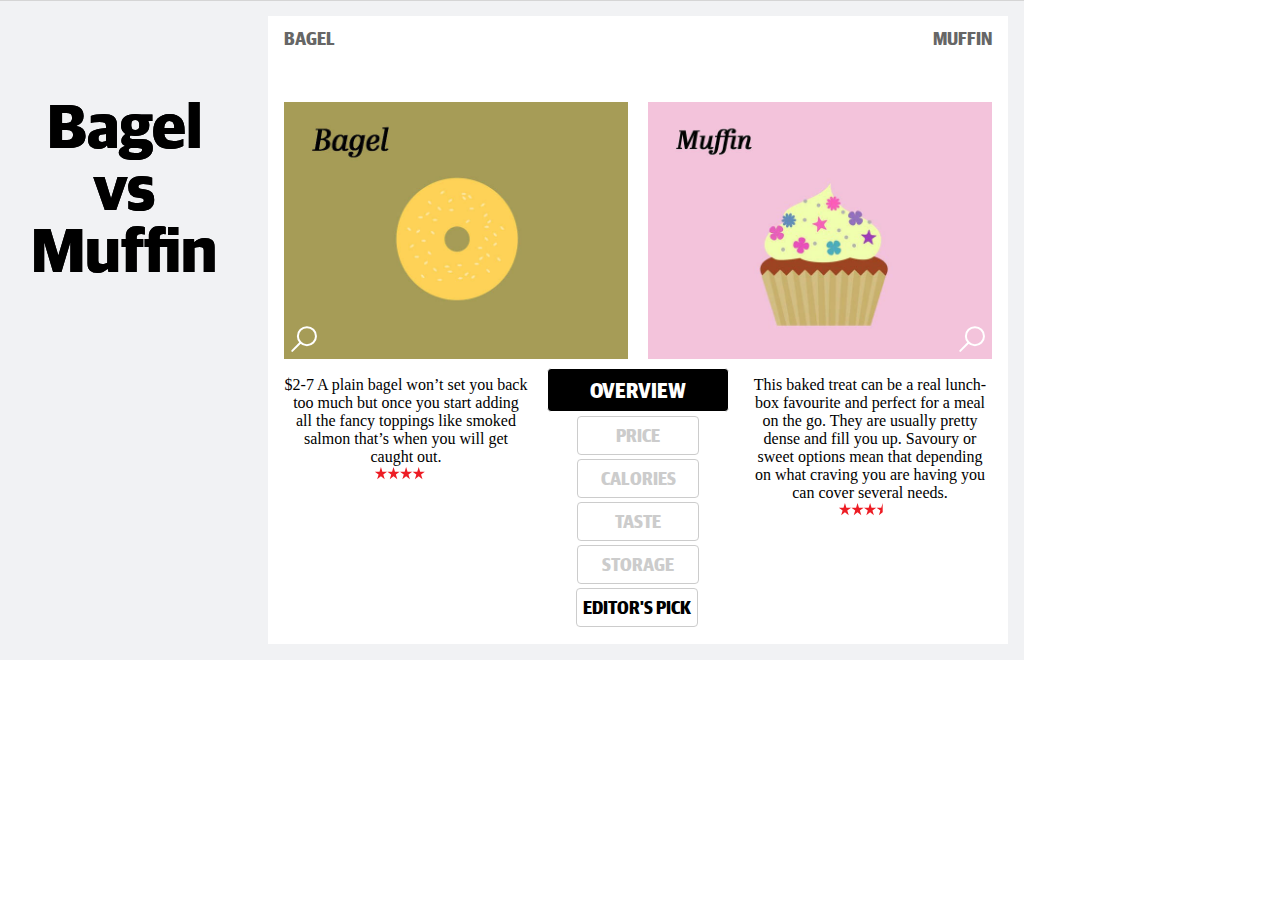
==== index.html @ 54d282b5 "Adding all the files" ====
<!doctype html>
<html>
<head>
<meta charset="UTF-8">
<meta name = "viewport" content = "initial-scale=1, user-scalable=no, width=device-width">
<title>Editor's pick</title>
<!-- Credits -->
<!-- Aurelie Perthuis -->

<!-- Fluid Grid files -->
<link href="js/boilerplate.css" rel="stylesheet" type="text/css">
<!-- 
To learn more about the conditional comments around the html tags at the top of the file:
paulirish.com/2008/conditional-stylesheets-vs-css-hacks-answer-neither/

Do the following if you're using your customized build of modernizr (http://www.modernizr.com/):
* insert the link to your js here
* remove the link below to the html5shiv
* add the "no-js" class to the html tags at the top
* you can also remove the link to respond.min.js if you included the MQ Polyfill in your modernizr build 
-->
<!--[if lt IE 9]>
<script src="//html5shiv.googlecode.com/svn/trunk/html5.js"></script>
<![endif]-->
<script src="js/respond.min.js"></script>

<!-- online js library -->
<!--
<script type="text/javascript" src="https://ajax.googleapis.com/ajax/libs/jquery/1.8.3/jquery.min.js"></script>
<script type="text/javascript" src="http://code.jquery.com/ui/1.10.3/jquery-ui.js"></script>
-->

<!-- local JS library -->
<script type="text/javascript" src="js/jquery-1.8.3-jquery.min.js"></script>


<!-- web fonts -->
<link href="css/GuardianSansCond.css" rel="stylesheet" type="text/css" />
<link href="css/GuardianSans.css" rel="stylesheet" type="text/css" />

<!-- Base styles -->
<link href="css/typeStyles.css" rel="stylesheet" type="text/css" />
<link href="css/colours.css" rel="stylesheet" type="text/css" />
<link href="css/decoration.css" rel="stylesheet" type="text/css" />
<link href="css/global.css" rel="stylesheet" type="text/css" />

<!-- cross platform styles -->
<link href="css/Mobile.css" rel="stylesheet" type="text/css" />
<link href="css/ipadP.css" rel="stylesheet" type="text/css" />
<link href="css/ipadL.css" rel="stylesheet" type="text/css" />

<!-- JS commands -->
<script type="text/javascript" src="js/index.js"></script>




</head>
<body onload="page.init();page.displayChanged(true);">
<!-- All code must be contained in this div -->
<div class="gridContainer clearfix">
<div id="top_keyline"></div>
<div id="header" align="center">Bagel vs Muffin</div>
<div id="header" align="center">Bagel vs Muffin</div>
<div id="header_mobile" align="center">Bagel vs Muffin</div>
<div id="header_intro_type">

<!--------- Type Intro below (Writers name and surname in separate span tag for bold---------------> 
</div>
    
<div id="content_container">



<div id="car1_enlarge_button"></div>
<div id="car2_enlarge_button"></div>
<div id="car1_close_button"></div>
<div id="car2_close_button"></div>
<div id="car1_close_button_icon"></div>
<div id="car2_close_button_icon"></div>
<div id="car1_magnify_icon"></div>
<div id="car2_magnify_icon"></div>



<!-- Car1 image -->
<div id="car_image1" class="car_image1_small"><img src="images/image1.jpg" width="100%" height="100%"></div>
<div id="car_name1">
<!------------------ Type Car1 brand below ------------------------>
Bagel
</br></br>
</div>


<div class="mobile_subheader">PRICE</div>
<div id="value_car1" class="copy_car1_in">

<!---------------------- Type Car1 Value copy below ------------------------>
$2-7
A plain bagel won’t set you back too much but once you start adding all the fancy toppings like smoked salmon that’s when you will get caught out. 
  

<!----- Change Car1 Value star rating below by renaming svg file --------->
<!----- 10stars.svg is 1 star --------->
<!----- 15stars.svg is 1.5 stars --------->
<!----- 20stars.svg is 2 stars --------->
<!----- 25stars.svg is 2.5 stars --------->
<!----- 30stars.svg is 3 stars --------->
<!----- 35stars.svg is 3.5 stars --------->
<!----- 40stars.svg is 4 stars --------->
<!----- 45stars.svg is 4.5 stars --------->
<!----- 50stars.svg is 5 stars --------->
</br><img src="images/40stars.svg"></div>


<div class="mobile_subheader">OVERVIEW</div>
<div id="driving_car1" class="copy_car1_out">

<!------------------ Type Car1 Driving copy below ------------------------>
A good bagel has the power to make an ordinary day great. It’s like a pick and mix whether you can get your base and decide on your topping to suit your needs.  
  
<!----- Change Car1 Driving star rating below by renaming svg file --------->
</br><img src="images/45stars.svg"></div>


<div class="mobile_subheader">CALORIES</div>
<div id="technology_car1" class="copy_car1_out">

<!------------------ Type Car1 Technology copy below ------------------------>
The generic plain bagel will set you back about 257 calories. Again depending on the 
If you get 12 grain bagels, they contain lots of seeds, ie sunflower, that contain healthy fats and will help you burn fat better.
 
<!----- Change Car1 Technology star rating below by renaming svg file --------->
</br><img src="images/40stars.svg"></div>


<div class="mobile_subheader">TASTE</div>
<div id="design_car1" class="copy_car1_out">

<!------------------ Type Car1 Design copy below ------------------------>
This all depends on personal preference when it comes to picking your toppings. There are lots of different options available which cater to so many more tastebuds.  

<!----- Change Car1 Design star rating below by renaming svg file --------->
</br><img src="images/40stars.svg"></div>


<div class="mobile_subheader">STORAGE</div>
<div id="safety_car1" class="copy_car1_out">

<!------------------ Type Car1 Safety copy below ------------------------>
The good thing about the bagel is that if you are going to toast them then you have got a few extra days over the muffin. 
 

<!----- Change Car1 Safety star rating below by renaming svg file --------->
</br><img src="images/40stars.svg"></div>



<!-- Car2 image -->
<div id="car_image2" class="car_image2_small"><img src="images/image2.jpg" width="100%" height="100%"></div>

<div id="car_name2">

<!------------------ Type Car2 model below ------------------------>
Muffin

</div>


<div class="mobile_subheader">OVERVIEW</div>
<div id="value_car2" class="copy_car2_in">

<!------------------ Type Car2 Value copy below ------------------------>

This baked treat can be a real lunch-box favourite and perfect for a meal on the go. They are usually pretty dense and fill you up. Savoury or sweet options mean that depending on what craving you are having you can cover several needs. 
  

<!----- Change Car2 Value star rating below by renaming svg file --------->
</br><img src="images/35stars.svg"></div>


<div class="mobile_subheader">PRICE</div>
<div id="technology_car2" class="copy_car2_out">

<!------------------ Type Car2 Technology copy below ------------------------>
$4-5
The average muffin doesn’t have too much of a price variance, whether you are going for choc-chip, blueberry or plain they are all about the same price. 

<!----- Change Car2 Technology star rating below by renaming svg file --------->
</br><img src="images/40stars.svg"></div>


<div class="mobile_subheader">CALORIES</div>
<div id="design_car2" class="copy_car2_out">

<!------------------ Type Car2 Design copy below ------------------------>
The muffin has far more fat than the bagel and today’s giant bakery muffins contain from 340 to 630 calories each. 

<!----- Change Car2 Design star rating below by renaming svg file --------->
</br><img src="images/20stars.svg"></div>


<div class="mobile_subheader">TASTE</div>
<div id="safety_car2" class="copy_car2_out">

<!------------------ Type Car2 Safety copy below ------------------------>
Unless you go to a dedicated muffin shop you normally only get 2-3 options to choose from. What can make or break a good muffin is whether or not the flavouring (e.g. berries/choc-bits) are evenly distributed throughout.  

<!----- Change Car2 Safety star rating below by renaming svg file --------->
</br><img src="images/35stars.svg"></div>


<div class="mobile_subheader">STORAGE</div>
<div id="driving_car2" class="copy_car2_out">

<!------------------ Type Car2 Driving copy below ------------------------>
Unless wrapped up well, muffins usually don’t last very long. Maybe a couple of days. They go really dry and need something to wash them down. Giving a quick zap in the microwave can definitely help give them a bit more life. 
  
<!----- Change Car2 Driving star rating below by renaming svg file --------->
</br><img src="images/35stars.svg"></div>




<div id="button_holder"> 
<div id="value_button" class="button_on">OVERVIEW</div>
<div id="technology_button" class="button_off">PRICE</div>
<div id="design_button" class="button_off">CALORIES</div>
<div id="safety_button" class="button_off">TASTE</div>
<div id="driving_button" class="button_off">STORAGE</div>
</div>



<div id="verdict_holder" class=" verdict_holder_out">
<div id="verdict_button" class="verdict_button_off">EDITOR'S PICK</div>
<div id="verdict_image_holder" class="verdict_image_holder_out"><img src="images/verdict.jpg" width="100%" height="100%"></div>
<div id="verdict_copy">Bagel wins our vote!<br>

<!------------------ Type Verdict copy below ------------------------>

<b>
<!------------------ Type Car 1 Name and Points score ------------------------>
BAGEL: 17/20
</b> 
<!----- Change Car1 overall star rating below by renaming svg file --------->

<img src="images/45stars.svg"> 
</br>
<b>
<!------------------ Type Car 1 Name and Points score ------------------------>
MUFFIN: 15/20
</b> 
<!----- Change Car2 overall star rating below by renaming svg file --------->

<img src="images/35stars.svg">
</div>


<div id="verdict_close_button_icon"></div>
<div id="verdict_close_button"></div>
</div>

</div>
</body>
</html>
---- css/GuardianSansCond.css ----
@font-face {
		font-family: 'Guardian Sans Cond Web';
		src: url('../fonts/Guardian Sans Cond Web-Bold.eot');
		src: url('../fonts/Guardian Sans Cond Web-Bold.eot?#iefix') format('embedded-opentype'),
			 url('../fonts/Guardian Sans Cond Web-Bold.woff') format('woff'),
			 url('../fonts/Guardian Sans Cond Web-Bold.ttf') format('truetype'),
			 url('../fonts/Guardian Sans Cond Web-Bold.svg#Guardian Sans Cond Web') format('svg');
		font-weight: 700;
		font-style: normal;
		font-stretch: normal;
}
---- css/GuardianSans.css ----
@font-face {
		font-family: 'Guardian Sans Web';
		src: url('../fonts/Guardian Sans Web-Bold.eot');
		src: url('../fonts/Guardian Sans Web-Bold.eot?#iefix') format('embedded-opentype'),
			 url('../fonts/Guardian Sans Web-Bold.woff') format('woff'),
			 url('../fonts/Guardian Sans Web-Bold.ttf') format('truetype'),
			 url('../fonts/Guardian Sans Web-Bold.svg#Guardian Sans Web') format('svg');
		font-weight: 700;
		font-style: normal;
		font-stretch: normal;
}

@font-face {
		font-family: 'Guardian Sans Web';
		src: url('../fonts/Guardian Sans Web-Regular.eot');
		src: url('../fonts/Guardian Sans Web-Regular.eot?#iefix') format('embedded-opentype'),
			 url('../fonts/Guardian Sans Web-Regular.woff') format('woff'),
			 url('../fonts/Guardian Sans Web-Regular.ttf') format('truetype'),
			 url('../fonts/Guardian Sans Web-Regular.svg#Guardian Sans Web') format('svg');
		font-weight: 400;
		font-style: normal;
		font-stretch: normal;
}

@font-face {
		font-family: 'Guardian Sans Web';
		src: url('../fonts/Guardian Sans Web-Light.eot');
		src: url('../fonts/Guardian Sans Web-Light.eot?#iefix') format('embedded-opentype'),
			 url('../fonts/Guardian Sans Web-Light.woff') format('woff'),
			 url('../fonts/Guardian Sans Web-Light.ttf') format('truetype'),
			 url('../fonts/Guardian Sans Web-Light.svg#Guardian Sans Web') format('svg');
		font-weight: 300;
		font-style: normal;
		font-stretch: normal;
}

@font-face {
		font-family: 'Guardian Sans Web';
		src: url('../fonts/Guardian Sans Web-Thin.eot');
		src: url('../fonts/Guardian Sans Web-Thin.eot?#iefix') format('embedded-opentype'),
			 url('../fonts/Guardian Sans Web-Thin.woff') format('woff'),
			 url('../fonts/Guardian Sans Web-Thin.ttf') format('truetype'),
			 url('../fonts/Guardian Sans Web-Thin.svg#Guardian Sans Web') format('svg');
		font-weight: 200;
		font-style: normal;
		font-stretch: normal;
}
---- css/typeStyles.css ----
.GuardianSansCond-bold{
	font-family:"Guardian Sans Cond Web";
	font-weight:700;
	letter-spacing:1px;
	text-rendering: optimizeLegibility;
}

.GuardianSans-Thin{
	font-family:"Guardian Sans Web";
	font-weight:100;
	letter-spacing:1px;
	text-rendering: optimizeLegibility;
}

.centre{text-align:center;}
.caps{text-transform:uppercase;}
.white{color:#FFFFFF;}
---- css/colours.css ----
<!-- Standard tints -->
.color-white{}
.color-lightGrey{}
.color-midGrey{}
.color-darkGrey{}
.color-black{}



<!-- Standard masthead+ colours -->
.color-webLightBlue{}
.color-webDarkBlue{}
.color-webOrange{}
.color-webPurple{}
.color-webRed{}
.color-webPink{}
.color-webGreen{}
---- css/decoration.css ----
.shadow-light{}
.shadow-medium{}
.shadow-dark{}

.corner-round{}
---- css/global.css ----
.gridContainer {
	position:absolute;
	top:0px;
	left:0px;
	background-color:#F1F2F4;
}
---- css/Mobile.css ----
/* 
Mobile Web Layout: 300px to a max of 650px.  
Inherits styles from: global 
*/

@media only screen and (min-width: 0px) {

.gridContainer {
	display:block;
	width:100%;
	}
#top_keyline {
	position:absolute;
	top:0px;
	left:0px;
	width:100%;
	height:1px;
	background-color:#d5d5d5;
}
#header {
	position:absolute;
	top:0px;
	left:0px;
	width:0px;
	height:0px;
	overflow:hidden;
	background-repeat:no-repeat;
	font-family: "Guardian Sans Web", sans-serif;
	font-weight: 600;
    font-size: 22px;
	text-align:center;
	
}
#header_mobile {
	
	padding-top:10px;
	padding-bottom: 10px;
	overflow:hidden;
	font-family: "Guardian Sans Web", sans-serif;
	font-weight: 600;
    font-size: 22px;
	text-align:center;
}
#header_intro_type {
	float:left;
	width:92%;
	padding-left:4%;
	padding-right:4%;
	padding-bottom:20px;
	height:auto;
	color:#000;
    font-family: "Guardian Sans Web", sans-serif;
	font-style: Light;
	font-weight: 300;
    font-size: 22px;
	text-align:center;
}
.header_intro_name {
	width:100%;
	color:#000;
    font-family: "Guardian Sans Web", sans-serif;
	font-style: Bold;
	font-weight: 700;
    font-size: 22px;
	text-align:center;
}
#content_container {
	float:left;
	width:92%;
	margin-left:4%;
	margin-right:4%;
	margin-bottom:16px;
	height:auto;
	background-color:#FFF;
}
#button_holder {
	position: absolute;
	width: 0px;
	height: 0px;
	bottom: 0px;
	text-align: center;
	overflow:hidden;
}
.car_image1_small {
	float:left;
	width:100%;
	height:auto;
	background-color:#FFF;
}
.car_image2_small {
	float:left;
	width:100%;
	height:auto;
	background-color:#FFF;
}
.car_image1_big {
	float:left;
	width:100%;
	height:auto;
	background-color:#FFF;
}
.car_image2_big {
	float:left;
	width:100%;
	height:auto;
	background-color:#FFF;
}
#car1_magnify_icon {
	position:absolute;
	top:0px;
	left:0px;
	width:0px;
	height:0px;
	z-index:2;
	background-image:url(../images/magnify.svg)
}
#car2_magnify_icon {
	position:absolute;
	top:0px;
	right:0px;
	width:0px;
	height:0px;
	z-index:2;
	background-image:url(../images/magnify.svg)
}
#car1_enlarge_button {
	position:absolute;
	top:0px;
	left:0px;
	width:0px;
	height:0px;
	z-index:3;
}
#car2_enlarge_button {
	position:absolute;
	top:0px;
	right:0px;
	width:0px;
	height:0px;
	z-index:0;
}
#car1_close_button_icon {
	position:absolute;
	top:0px;
	right:0px;
	width:0px;
	height:0px;
	z-index:25;
	background-image:url(../images/close_icon.svg)
}
#car2_close_button_icon {
	position:absolute;
	top:0px;
	right:0px;
	width:0px;
	height:0px;
	z-index:25;
	background-image:url(../images/close_icon.svg)
}
#car1_close_button {
	position:absolute;
	top:0px;
	left:0px;
	width:0px;
	height:0px;
	z-index:30;
	
}
#car2_close_button {
	position:absolute;
	top:0px;
	right:0px;
	width:0px;
	height:0px;
	z-index:30;
	
}
#car_name1 {
	float:left;
	width:100%;
	height:auto;
	font-family: "Guardian Sans Cond Web", sans-serif;
	font-style: Bold;
	font-weight: 700;
	font-size: 19px;
	line-height:16px;
	color:#666;
	text-align: center;
	margin-bottom:10px;
	text-transform: uppercase;
}
#car_name2 {
	float:left;
	width:100%;
	height:auto;
	font-family: "Guardian Sans Cond Web", sans-serif;
	font-style: Bold;
	font-weight: 700;
	font-size: 19px;
	line-height:16px;
	color:#666;
	text-align: center;
	margin-bottom:10px;
	text-transform: uppercase;
}
.copy_car1_in {
	float:left;
	width:96%;
	margin-left:2%;
	margin-right:2%;
	height:auto;
	margin-bottom:16px;
	color:#000000;
	font-family: "Times New Roman", Times, serif;
	font-size: 16px;
	text-align:center;
	-webkit-transition: all 0.5s ease-in-out 0s;
	transition: all 0.5s ease-in-out 0.7s;
}
.copy_car1_out {
	float:left;
	width:96%;
	margin-left:2%;
	margin-right:2%;
	height:auto;
	margin-bottom:16px;
	color:#000000;
	font-family: "Times New Roman", Times, serif;
	font-size: 16px;
	text-align:center;
	-webkit-transition: all 0.5s ease-in-out 0s;
	transition: all 0.5s ease-in-out 0s;
}
.copy_car2_in {
	float:left;
	width:96%;
	margin-left:2%;
	margin-right:2%;
	height:auto;
	margin-bottom:16px;
	color:#000000;
	font-family: "Times New Roman", Times, serif;
	font-size: 16px;
	text-align:center;
	-webkit-transition: all 0.5s ease-in-out 0s;
	transition: all 0.5s ease-in-out 0.7s;
}
.copy_car2_out {
	float:left;
	width:96%;
	margin-left:2%;
	margin-right:2%;
	height:auto;
	margin-bottom:16px;
	font-family: "Times New Roman", Times, serif;
	font-size: 16px;
	text-align:center;
	-webkit-transition: all 0.5s ease-in-out 0s;
	transition: all 0.5s ease-in-out 0s;
}
.verdict_holder_out {
	float:left;
	width:100%;
	height:auto;
	z-index:10;
	-webkit-transition: all 0.5s ease-in-out 0s;
	transition: all 0.5s ease-in-out 0s;
}
.verdict_holder_in {
	float:left;
	width:100%;
	height:auto;
	background-color:#FFF;
	z-index:10;
	-webkit-transition: all 0.5s ease-in-out 0s;
	transition: all 0.5s ease-in-out 0s;
}
.verdict_button_off {
	float:left;
	width:100%;
	height:34px;
	background-color:#000;
	overflow:hidden;
	padding-top:11px;
	font-family: "Guardian Sans Cond Web", sans-serif;
	font-style: Bold;
	font-weight: 700;
	font-size: 22px;
	color:#FFF;
	text-align: center;
	margin-left:auto;
	margin-right:auto;
}

.verdict_button_on {
	float:left;
	width:100%;
	height:34px;
	background-color:#000;
	overflow:hidden;
	padding-top:11px;
	font-family: "Guardian Sans Cond Web", sans-serif;
	font-style: Bold;
	font-weight: 700;
	font-size: 22px;
	color:#FFF;
	text-align: center;
	margin-left:auto;
	margin-right:auto;
}
.verdict_image_holder_out {
	float:left;
	width:100%;
	height:auto;
	background-color:#FFF;
}
.verdict_image_holder_in {
	float:left;
	width:100%;
	height:auto;
	background-color:#FFF;
}
#verdict_close_button_icon {
	position:absolute;
	top:0px;
	right:0px;
	width:0px;
	height:0px;
	background-image:url(../images/close_icon.svg);
	z-index:63;
}
#verdict_close_button {
	position:absolute;
	top:0px;
	right:0px;
	width:0px;
	height:0px;
	z-index:65;
}

#verdict_copy {
	float:left;
	width:92%;
	height:auto;
	padding-top:16px;
	padding-bottom:16px;
	padding-right:4%;
	padding-left:4%;
	background:#FFF;
	color:#000000;
	font-family: "Guardian Sans Web", sans-serif;
	font-weight: 700;
	font-size: 16px;
	text-align:center;
}
.mobile_subheader {
	float:left;
	width:100%;
	height:auto;
	font-family: "Guardian Sans Web", sans-serif;
	font-style: Bold;
	font-weight: 700;
    font-size: 18px;
	text-align:center;
	color:#999;
	overflow:hidden;
	text-transform: uppercase;
}
---- css/ipadP.css ----
/* 
Portrait iPad Layout: 768px to a max of 1023px.  
Inherits styles from: global/mobile/650w 
*/

@media only screen and (min-width: 767px) {

.gridContainer {
	width:768px;
	height:916px;
	overflow:hidden;
	background-color:#F1F2F4;
}
#top_keyline {
	position:absolute;
	top:0px;
	left:0px;
	width:100%;
	height:1px;
	background-color:#000;
}
#header {
	position:absolute;
	top:46px;
	left:66px;
	width:636px;
	height:150px;
	background-repeat:no-repeat;
	font-family: "Guardian Sans Web", sans-serif;
	font-weight: 600;
    font-size: 62px;
	text-align:center;
}
#header_mobile {
	float:none;
	padding-top:0px;
	position:absolute;
	top:-100px;
	width:0px;
	height:0px;
	overflow:hidden;
}
#header_intro_type {
	float:none;
	padding-left:0px;
	padding-right:0px;
	padding-bottom:0px;
	position:absolute;
	top:124px;
	left:66px;
	width:636px;
	height:auto;
	color:#000;
    font-family: "Guardian Sans Web", sans-serif;
	font-style: Light;
	font-weight: 300;
    font-size: 22px;
	text-align:center;
}
.header_intro_name {
	width:100%;
	color:#000;
    font-family: "Guardian Sans Web", sans-serif;
	font-style: Bold;
	font-weight: 700;
    font-size: 22px;
	text-align:center;
}
#content_container {
	float:none;
	margin-left:0px;
	margin-right:0px;
	margin-bottom:0px;
	position:absolute;
	top:172px;
	left:16px;
	width:740px;
	height:628px;
	overflow:hidden;
	background-color:#FFF;
}
#button_holder {
	position: absolute;
	width: 100%;
	height: auto;
	bottom: 60px;
	text-align: center;
}
.button_off {
	position: relative;
	width:120px;
	height:27px;
	border-style:solid;
	border-width:1px;
	border-radius:4px;
	border-color:#CCC;
	overflow:hidden;
	padding-top:10px;
	font-family: "Guardian Sans Cond Web", sans-serif;
	font-style: Bold;
	font-weight: 700;
	font-size: 19px;
	color:#CCC;
	text-align: center;
	margin-top:4px;
	margin-left:auto;
	margin-right:auto;
	-webkit-transition: all 0.5s ease-in-out 0s;
	transition: all 0.5s ease-in-out 0s;
}
.button_off:hover {
	opacity:.7;
}
.button_on {
	position: relative;
	width:180px;
	height:31px;
	border-style:solid;
	border-width:1px;
	border-radius:4px;
	border-color:#FFF;
	background-color:#000;
	overflow:hidden;
	padding-top:11px;
	font-family: "Guardian Sans Cond Web", sans-serif;
	font-style: Bold;
	font-weight: 700;
	font-size: 22px;
	color:#FFF;
	text-align: center;
	margin-top:4px;
	margin-left:auto;
	margin-right:auto;
	-webkit-transition: all 0.5s ease-in-out 0s;
	transition: all 0.5s ease-in-out 0s;
}
.car_image1_small {
	float:none;
	position:absolute;
	top:86px;
	left:16px;
	width:344px;
	height:257px;
	background-color:#CCC;
	-webkit-transition: all 0.5s ease-in-out 0s;
	transition: all 0.5s ease-in-out 0s;
}
.car_image2_small {
	float:none;
	position:absolute;
	top:86px;
	right:16px;
	width:344px;
	height:257px;
	background-color:#CCC;
	-webkit-transition: all 0.5s ease-in-out 0s;
	transition: all 0.5s ease-in-out 0s;
}
.car_image1_big {
	float:none;
	position:absolute;
	top:86px;
	left:16px;
	width:708px;
	height:526px;
	background-color:#CCC;
	z-index:20;
	-webkit-transition: all 0.5s ease-in-out 0s;
	transition: all 0.5s ease-in-out 0s;
}
.car_image2_big {
	float:none;
	position:absolute;
	top:86px;
	right:16px;
	width:708px;
	height:526px;
	z-index:20;
	background-color:#CCC;
	-webkit-transition: all 0.5s ease-in-out 0s;
	transition: all 0.5s ease-in-out 0s;
}
#car1_magnify_icon {
	position:absolute;
	top:303px;
	left:16px;
	width:40px;
	height:40px;
	z-index:2;
	background-image:url(../images/magnify.svg)
}
#car2_magnify_icon {
	position:absolute;
	top:303px;
	right:16px;
	width:40px;
	height:40px;
	z-index:2;
	background-image:url(../images/magnify.svg)
}
#car1_enlarge_button {
	position:absolute;
	top:86px;
	left:16px;
	width:344px;
	height:257px;
	z-index:3;
}
#car2_enlarge_button {
	position:absolute;
	top:86px;
	right:16px;
	width:344px;
	height:257px;
	z-index:3;
}
#car1_close_button_icon {
	position:absolute;
	top:89px;
	right:20px;
	width:40px;
	height:40px;
	z-index:25;
	background-image:url(../images/close_icon.svg)
}
#car2_close_button_icon {
	position:absolute;
	top:89px;
	right:20px;
	width:40px;
	height:40px;
	z-index:25;
	background-image:url(../images/close_icon.svg)
}
#car1_close_button {
	position:absolute;
	top:86px;
	left:16px;
	width:708px;
	height:526px;
	z-index:30;
	
}
#car2_close_button {
	position:absolute;
	top:86px;
	right:16px;
	width:708px;
	height:526px;
	z-index:30;
	
}
#car_name1 {
	float:none;
	position:absolute;
	top:16px;
	left:16px;
	width:344px;
	height:70px;
	font-family: "Guardian Sans Cond Web", sans-serif;
	font-style: Bold;
	font-weight: 700;
	font-size: 19px;
	line-height:16px;
	color:#666;
	text-align: left;
	text-transform: uppercase;
}
#car_name2 {
	float:none;
	position:absolute;
	top:16px;
	right:16px;
	width:344px;
	height:70px;
	font-family: "Guardian Sans Cond Web", sans-serif;
	font-style: Bold;
	font-weight: 700;
	font-size: 19px;
	line-height:16px;
	color:#666;
	text-align: right;
	text-transform: uppercase;
}
.copy_car1_in {
	float:none;
	position:absolute;
	top:360px;
	left:16px;
	width:244px;
	height:240px;
	margin-bottom:0px;
	margin-left:0px;
	margin-right:0px;
	color:#000000;
	font-family: "Times New Roman", Times, serif;
	font-size: 16px;
	text-align:center;
	-webkit-transition: all 0.3s ease-in-out 0.2s;
	transition: all 0.3s ease-in-out 0.2s;
}
.copy_car1_out {
	float:none;
	position:absolute;
	top:360px;
	left:-245px;
	width:244px;
	height:240px;
	margin-bottom:0px;
	margin-left:0px;
	margin-right:0px;
	color:#000000;
	font-family: "Times New Roman", Times, serif;
	font-size: 16px;
	text-align:center;
	-webkit-transition: all 0.3s ease-in-out 0s;
	transition: all 0.3s ease-in-out 0s;
}
.copy_car2_in {
	float:none;
	position:absolute;
	top:360px;
	right:16px;
	width:244px;
	height:240px;
	margin-bottom:0px;
	margin-left:0px;
	margin-right:0px;
	color:#000000;
	font-family: "Times New Roman", Times, serif;
	font-size: 16px;
	text-align:center;
	-webkit-transition: all 0.3s ease-in-out 0.2s;
	transition: all 0.3s ease-in-out 0.2s;
}
.copy_car2_out {
	float:none;
	position:absolute;
	top:360px;
	right:-245px;
	width:244px;
	height:240px;
	margin-bottom:0px;
	margin-left:0px;
	margin-right:0px;
	color:#000000;
	font-family: "Times New Roman", Times, serif;
	font-size: 16px;
	text-align:center;
	-webkit-transition: all 0.3s ease-in-out 0s;
	transition: all 0.3s ease-in-out 0s;
}
.verdict_holder_out {
	float:none;
	position:absolute;
	width:740px;
	height:628px;
	top:568px;
	left:0px;
	z-index:10;
	-webkit-transition: all 0.5s ease-in-out 0s;
	transition: all 0.5s ease-in-out 0s;
}
.verdict_holder_in {
	float:none;
	position:absolute;
	width:740px;
	height:628px;
	top:0px;
	left:0px;
	background-color:#FFF;
	z-index:10;
	-webkit-transition: all 0.5s ease-in-out 0s;
	transition: all 0.5s ease-in-out 0s;
}
.verdict_button_off {
	float:none;
	position: absolute;
	top:0px;
	left:308px;
	width:120px;
	height:27px;
	background-color:#FFF;
	border-style:solid;
	border-width:1px;
	border-radius:4px;
	border-color:#CCC;
	overflow:hidden;
	padding-top:10px;
	font-family: "Guardian Sans Cond Web", sans-serif;
	font-style: Bold;
	font-weight: 700;
	font-size: 19px;
	color:#CCC;
	text-align: center;
	margin-top:4px;
	margin-left:auto;
	margin-right:auto;
	-webkit-transition: all 0.5s ease-in-out 0s;
	transition: all 0.5s ease-in-out 0s;
}
.verdict_button_off:hover {
	opacity:0.7;
}
.verdict_button_on {
	float:none;
	position: absolute;
	width:100%;
	left:0px;
	top:0px;
	height:34px;
	background-color:#000;
	overflow:hidden;
	padding-top:11px;
	font-family: "Guardian Sans Cond Web", sans-serif;
	font-style: Bold;
	font-weight: 700;
	font-size: 22px;
	color:#FFF;
	text-align: center;
	margin-left:auto;
	margin-right:auto;
	-webkit-transition: all 0.5s ease-in-out 0s;
	transition: all 0.5s ease-in-out 0s;
}
.verdict_image_holder_out {
	float:none;
	position:absolute;
	top:60px;
	width:740px;
	height:583px;
	background-color:#666;
}
.verdict_image_holder_in {
	float:none;
    position:absolute;
	top:45px;
	width:740px;
	height:583px;
	background-color:#666;
}
#verdict_close_button_icon {
	position:absolute;
	top:3px;
	right:16px;
	width:40px;
	height:40px;
	background-image:url(../images/close_icon.svg);
	z-index:63;
}
#verdict_close_button {
	position:absolute;
	top:0px;
	right:0px;
	width:740px;
	height:583px;
	z-index:65;
}

#verdict_copy {
	float:none;
	position:absolute;
	left:30px;
	bottom:16px;
	width:646px;
	height:auto;
	padding-top:16px;
	padding-bottom:16px;
	padding-right:16px;
	padding-left:16px;
	background: rgba(225, 225, 225, .9);
	color:#000000;
	font-family: "Guardian Sans Cond Web", sans-serif;
	font-size: 26px;
	text-align:center;
}
.mobile_subheader {
	float:none;
	position:absolute;
	width:0px;
	height:0px;
	font-family: "Guardian Sans Web", sans-serif;
	font-style: Bold;
	font-weight: 700;
    font-size: 18px;
	text-align:center;
	color:#999;
	overflow:hidden;
}
---- css/ipadL.css ----
/* 
iPad Landscape Layout: 1024px upwards.  
Inherits styles from: global/mobile/650w/ipadP 
*/

@media only screen and (min-width: 900px) {

.gridContainer {
	width:1024px;
	height:660px;
	overflow:hidden;
	background-color:#F1F2F4;
}
#top_keyline {
	position:absolute;
	top:0px;
	left:0px;
	width:100%;
	height:1px;
	background-color:#d5d5d5;
}
#header {
	position:absolute;
	top:99px;
	left:16px;
	width:216px;
	height:485px;
	background-repeat:no-repeat;
	font-family: "Guardian Sans Web", sans-serif;
	font-weight: 600;
    font-size: 62px;
	text-align:center;
}
#header_mobile {
	float:none;
	padding-top:0px;
	position:absolute;
	top:-100px;
	width:0px;
	height:0px;
	overflow:hidden;
}
#header_intro_type {
	float:none;
	padding-left:0px;
	padding-right:0px;
	padding-bottom:0px;
	position:absolute;
	top:248px;
	left:16px;
	width:216px;
	height:auto;
	color:#000;
    font-family: "Guardian Sans Web", sans-serif;
	font-style: Light;
	font-weight: 300;
    font-size: 22px;
	text-align:center;
}
.header_intro_name {
	width:100%;
	color:#000;
    font-family: "Guardian Sans Web", sans-serif;
	font-style: Bold;
	font-weight: 700;
    font-size: 22px;
	text-align:center;
}
#content_container {
	float:none;
	margin-left:0px;
	margin-right:0px;
	margin-bottom:0px;
	position:absolute;
	top:16px;
	left:268px;
	width:740px;
	height:628px;
	overflow:hidden;
	background-color:#FFF;
}
#button_holder {
	position: absolute;
	width: 100%;
	height: auto;
	bottom: 60px;
	text-align: center;
}
.button_off {
	position: relative;
	width:120px;
	height:27px;
	border-style:solid;
	border-width:1px;
	border-radius:4px;
	border-color:#CCC;
	overflow:hidden;
	padding-top:10px;
	font-family: "Guardian Sans Cond Web", sans-serif;
	font-style: Bold;
	font-weight: 700;
	font-size: 19px;
	color:#CCC;
	text-align: center;
	margin-top:4px;
	margin-left:auto;
	margin-right:auto;
	-webkit-transition: all 0.5s ease-in-out 0s;
	transition: all 0.5s ease-in-out 0s;
}
.button_off:hover {
	opacity:.7;
}
.button_on {
	position: relative;
	width:180px;
	height:31px;
	border-style:solid;
	border-width:1px;
	border-radius:4px;
	border-color:#FFF;
	background-color:#000;
	overflow:hidden;
	padding-top:11px;
	font-family: "Guardian Sans Cond Web", sans-serif;
	font-style: Bold;
	font-weight: 700;
	font-size: 22px;
	color:#FFF;
	text-align: center;
	margin-top:4px;
	margin-left:auto;
	margin-right:auto;
	-webkit-transition: all 0.5s ease-in-out 0s;
	transition: all 0.5s ease-in-out 0s;
}
.car_image1_small {
	position:absolute;
	top:86px;
	left:16px;
	width:344px;
	height:257px;
	background-color:#CCC;
	-webkit-transition: all 0.5s ease-in-out 0s;
	transition: all 0.5s ease-in-out 0s;
}
.car_image2_small {
	position:absolute;
	top:86px;
	right:16px;
	width:344px;
	height:257px;
	background-color:#CCC;
	-webkit-transition: all 0.5s ease-in-out 0s;
	transition: all 0.5s ease-in-out 0s;
}
.car_image1_big {
	position:absolute;
	top:86px;
	left:16px;
	width:708px;
	height:526px;
	background-color:#CCC;
	z-index:20;
	-webkit-transition: all 0.5s ease-in-out 0s;
	transition: all 0.5s ease-in-out 0s;
}
.car_image2_big {
	position:absolute;
	top:86px;
	right:16px;
	width:708px;
	height:526px;
	z-index:20;
	background-color:#CCC;
	-webkit-transition: all 0.5s ease-in-out 0s;
	transition: all 0.5s ease-in-out 0s;
}
#car1_magnify_icon {
	position:absolute;
	top:303px;
	left:16px;
	width:40px;
	height:40px;
	background-image:url(../images/magnify.svg)
}
#car2_magnify_icon {
	position:absolute;
	top:303px;
	right:16px;
	width:40px;
	height:40px;
	background-image:url(../images/magnify.svg)
}
#car1_enlarge_button {
	position:absolute;
	top:86px;
	left:16px;
	width:344px;
	height:257px;
	z-index:3;
}
#car2_enlarge_button {
	position:absolute;
	top:86px;
	right:16px;
	width:344px;
	height:257px;
	z-index:3;
}
#car1_close_button_icon {
	position:absolute;
	top:89px;
	right:20px;
	width:40px;
	height:40px;
	z-index:25;
	background-image:url(../images/close_icon.svg)
}
#car2_close_button_icon {
	position:absolute;
	top:89px;
	right:20px;
	width:40px;
	height:40px;
	z-index:25;
	background-image:url(../images/close_icon.svg)
}
#car1_close_button {
	position:absolute;
	top:86px;
	left:16px;
	width:708px;
	height:526px;
	z-index:30;
	
}
#car2_close_button {
	position:absolute;
	top:86px;
	right:16px;
	width:708px;
	height:526px;
	z-index:30;
	
}
#car_name1 {
	float:none;
	position:absolute;
	top:16px;
	left:16px;
	width:344px;
	height:70px;
	font-family: "Guardian Sans Cond Web", sans-serif;
	font-style: Bold;
	font-weight: 700;
	font-size: 19px;
	line-height:16px;
	color:#666;
	text-align: left;
	margin-bottom:0px;
	text-transform: uppercase;
}
#car_name2 {
	float:none;
	position:absolute;
	top:16px;
	right:16px;
	width:344px;
	height:70px;
	font-family: "Guardian Sans Cond Web", sans-serif;
	font-style: Bold;
	font-weight: 700;
	font-size: 19px;
	line-height:16px;
	color:#666;
	text-align: right;
	margin-bottom:0px;
	text-transform: uppercase;
}
.copy_car1_in {
	float:none;
	position:absolute;
	top:360px;
	left:16px;
	width:244px;
	height:240px;
	margin-bottom:0px;
	margin-left:0px;
	margin-right:0px;
	color:#000000;
	font-family: "Times New Roman", Times, serif;
	font-size: 16px;
	text-align:center;
	-webkit-transition: all 0.3s ease-in-out 0.2s;
	transition: all 0.3s ease-in-out 0.2s;
}
.copy_car1_out {
	float:none;
	position:absolute;
	top:360px;
	left:-245px;
	width:244px;
	height:240px;
	margin-bottom:0px;
	margin-left:0px;
	margin-right:0px;
	color:#000000;
	font-family: "Times New Roman", Times, serif;
	font-size: 16px;
	text-align:center;
	-webkit-transition: all 0.3s ease-in-out 0s;
	transition: all 0.3s ease-in-out 0s;
}
.copy_car2_in {
	float:none;
	position:absolute;
	top:360px;
	right:16px;
	width:244px;
	height:240px;
	margin-bottom:0px;
	margin-left:0px;
	margin-right:0px;
	color:#000000;
	font-family: "Times New Roman", Times, serif;
	font-size: 16px;
	text-align:center;
	-webkit-transition: all 0.3s ease-in-out 0.2s;
	transition: all 0.3s ease-in-out 0.2s;
}
.copy_car2_out {
	float:none;
	position:absolute;
	top:360px;
	right:-245px;
	width:244px;
	height:240px;
	margin-bottom:0px;
	margin-left:0px;
	margin-right:0px;
	color:#000000;
	font-family: "Times New Roman", Times, serif;
	font-size: 16px;
	text-align:center;
	-webkit-transition: all 0.3s ease-in-out 0s;
	transition: all 0.3s ease-in-out 0s;
}
.verdict_holder_out {
	position:absolute;
	width:740px;
	height:628px;
	top:568px;
	left:0px;
	z-index:10;
	-webkit-transition: all 0.5s ease-in-out 0s;
	transition: all 0.5s ease-in-out 0s;
}
.verdict_holder_in {
	position:absolute;
	width:740px;
	height:628px;
	top:0px;
	left:0px;
	background-color:#FFF;
	z-index:10;
	-webkit-transition: all 0.5s ease-in-out 0s;
	transition: all 0.5s ease-in-out 0s;
}
.verdict_button_off {
	position: absolute;
	top:0px;
	left:308px;
	width:120px;
	height:27px;
	background-color:#FFF;
	border-style:solid;
	border-width:1px;
	border-radius:4px;
	border-color:#CCC;
	overflow:hidden;
	padding-top:10px;
	font-family: "Guardian Sans Cond Web", sans-serif;
	font-style: Bold;
	font-weight: 700;
	font-size: 19px;
	color:#000;
	text-align: center;
	margin-top:4px;
	margin-left:auto;
	margin-right:auto;
	-webkit-transition: all 0.5s ease-in-out 0s;
	transition: all 0.5s ease-in-out 0s;
}
.verdict_button_off:hover {
	opacity:0.7;
}
.verdict_button_on {
	position: absolute;
	width:100%;
	left:0px;
	top:0px;
	height:34px;
	background-color:#000;
	overflow:hidden;
	padding-top:11px;
	font-family: "Guardian Sans Cond Web", sans-serif;
	font-style: Bold;
	font-weight: 700;
	font-size: 22px;
	color:#FFF;
	text-align: center;
	margin-left:auto;
	margin-right:auto;
	-webkit-transition: all 0.5s ease-in-out 0s;
	transition: all 0.5s ease-in-out 0s;
}
.verdict_image_holder_out {
	float:none;
	position:absolute;
	top:60px;
	width:740px;
	height:583px;
	background-color:#666;
}
.verdict_image_holder_in {
	float:none;
	position:absolute;
	top:45px;
	width:740px;
	height:583px;
	background-color:#666;
}
#verdict_close_button_icon {
	position:absolute;
	top:3px;
	right:16px;
	width:40px;
	height:40px;
	background-image:url(../images/close_icon.svg);
	z-index:63;
}
#verdict_close_button {
	position:absolute;
	top:0px;
	right:0px;
	width:740px;
	height:583px;
	z-index:65;
}

#verdict_copy {
	float:none;
	position:absolute;
	left:30px;
	bottom:16px;
	width:646px;
	height:auto;
	padding-top:16px;
	padding-bottom:16px;
	padding-right:16px;
	padding-left:16px;
	color:#000000;
	font-family: "Guardian Sans Cond Web", sans-serif;
	font-size: 32px;
	text-align:center;
}
.mobile_subheader {
	float:none;
	position:absolute;
	width:0px;
	height:0px;
	font-family: "Guardian Sans Web", sans-serif;
	font-style: Bold;
	font-weight: 700;
    font-size: 18px;
	text-align:center;
	color:#999;
	overflow:hidden;
}
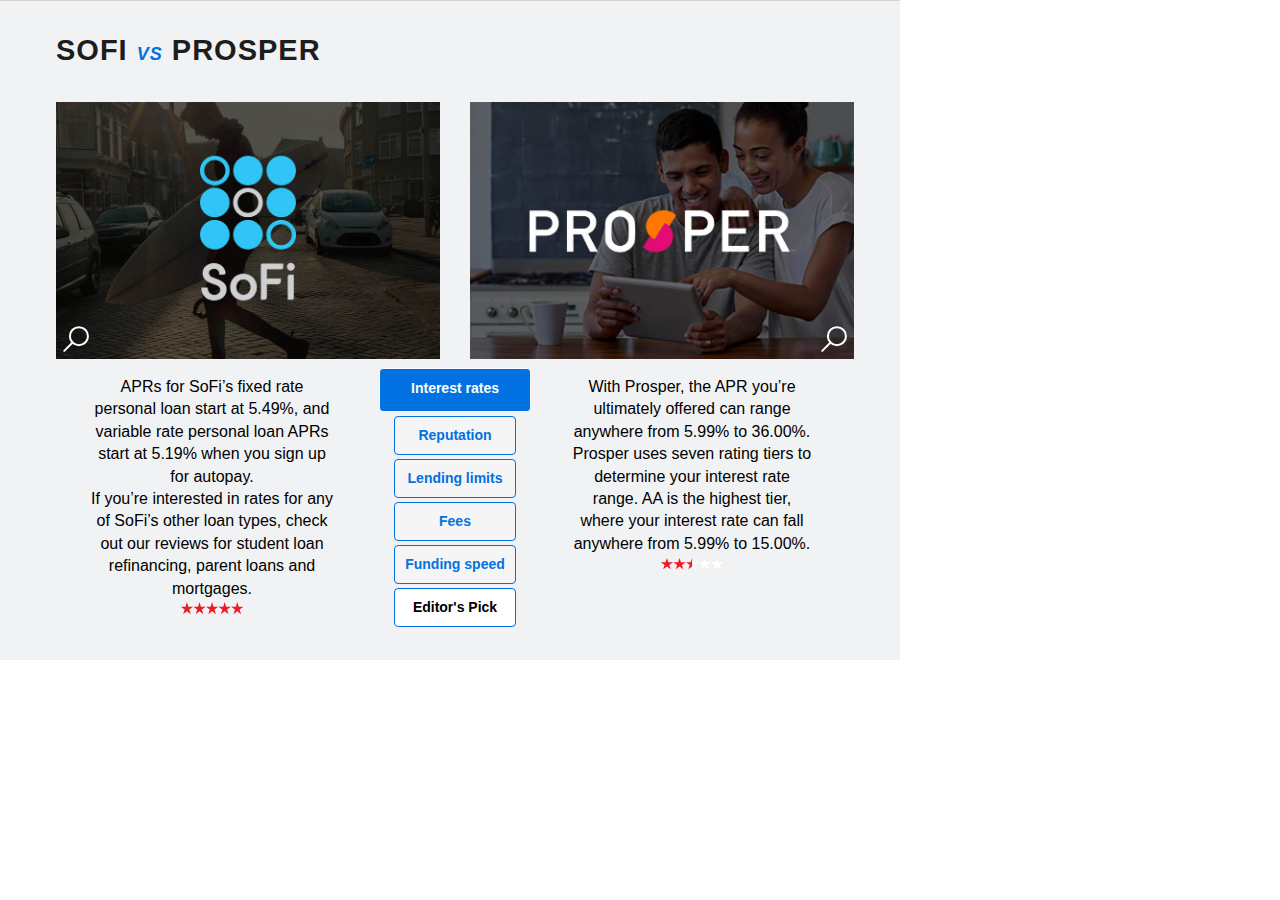
==== commit d0df5290: "Adding images" ====
--- a/index.html
+++ b/index.html
@@ -4,43 +4,21 @@
 <meta charset="UTF-8">
 <meta name = "viewport" content = "initial-scale=1, user-scalable=no, width=device-width">
 <title>Editor's pick</title>
-<!-- Credits -->
-<!-- Aurelie Perthuis -->
 
 <!-- Fluid Grid files -->
 <link href="js/boilerplate.css" rel="stylesheet" type="text/css">
-<!-- 
-To learn more about the conditional comments around the html tags at the top of the file:
-paulirish.com/2008/conditional-stylesheets-vs-css-hacks-answer-neither/
-
-Do the following if you're using your customized build of modernizr (http://www.modernizr.com/):
-* insert the link to your js here
-* remove the link below to the html5shiv
-* add the "no-js" class to the html tags at the top
-* you can also remove the link to respond.min.js if you included the MQ Polyfill in your modernizr build 
--->
-<!--[if lt IE 9]>
-<script src="//html5shiv.googlecode.com/svn/trunk/html5.js"></script>
-<![endif]-->
+
 <script src="js/respond.min.js"></script>
-
-<!-- online js library -->
-<!--
-<script type="text/javascript" src="https://ajax.googleapis.com/ajax/libs/jquery/1.8.3/jquery.min.js"></script>
-<script type="text/javascript" src="http://code.jquery.com/ui/1.10.3/jquery-ui.js"></script>
--->
 
 <!-- local JS library -->
 <script type="text/javascript" src="js/jquery-1.8.3-jquery.min.js"></script>
 
 
 <!-- web fonts -->
-<link href="css/GuardianSansCond.css" rel="stylesheet" type="text/css" />
-<link href="css/GuardianSans.css" rel="stylesheet" type="text/css" />
+<link href="css/SourceSansPro.css" rel="stylesheet" type="text/css" />
 
 <!-- Base styles -->
 <link href="css/typeStyles.css" rel="stylesheet" type="text/css" />
-<link href="css/colours.css" rel="stylesheet" type="text/css" />
 <link href="css/decoration.css" rel="stylesheet" type="text/css" />
 <link href="css/global.css" rel="stylesheet" type="text/css" />
 
@@ -59,15 +37,8 @@
 <body onload="page.init();page.displayChanged(true);">
 <!-- All code must be contained in this div -->
 <div class="gridContainer clearfix">
-<div id="top_keyline"></div>
-<div id="header" align="center">Bagel vs Muffin</div>
-<div id="header" align="center">Bagel vs Muffin</div>
-<div id="header_mobile" align="center">Bagel vs Muffin</div>
-<div id="header_intro_type">
-
-<!--------- Type Intro below (Writers name and surname in separate span tag for bold---------------> 
-</div>
-    
+<div id="top_keyline"></div>  
+<div id="header_mobile" align="left" class="GuardianSans-Thin">Sofi <i>vs</i> Prosper</div>
 <div id="content_container">
 
 
@@ -83,21 +54,21 @@
 
 
 
-<!-- Car1 image -->
+<!-- Card1 image -->
 <div id="car_image1" class="car_image1_small"><img src="images/image1.jpg" width="100%" height="100%"></div>
-<div id="car_name1">
-<!------------------ Type Car1 brand below ------------------------>
-Bagel
+<div id="car_name1" class="GuardianSans-Thin">
+<!------------------ Heading below ------------------------>
+Sofi <i class="VS">vs</i> Prosper
 </br></br>
 </div>
 
 
-<div class="mobile_subheader">PRICE</div>
+<div class="mobile_subheader">Interest rates</div>
 <div id="value_car1" class="copy_car1_in">
 
-<!---------------------- Type Car1 Value copy below ------------------------>
-$2-7
-A plain bagel won’t set you back too much but once you start adding all the fancy toppings like smoked salmon that’s when you will get caught out. 
+<!---------------------- Type Card1 copy below ------------------------>
+APRs for SoFi’s fixed rate personal loan start at 5.49%, and variable rate personal loan APRs start at 5.19% when you sign up for autopay. <br>
+If you’re interested in rates for any of SoFi’s other loan types, check out our reviews for student loan refinancing, parent loans and mortgages. 
   
 
 <!----- Change Car1 Value star rating below by renaming svg file --------->
@@ -110,150 +81,138 @@
 <!----- 40stars.svg is 4 stars --------->
 <!----- 45stars.svg is 4.5 stars --------->
 <!----- 50stars.svg is 5 stars --------->
-</br><img src="images/40stars.svg"></div>
-
-
-<div class="mobile_subheader">OVERVIEW</div>
+</br><img src="images/50stars.svg"></div>
+
+
+<div class="mobile_subheader">Funding speed</div>
 <div id="driving_car1" class="copy_car1_out">
 
-<!------------------ Type Car1 Driving copy below ------------------------>
-A good bagel has the power to make an ordinary day great. It’s like a pick and mix whether you can get your base and decide on your topping to suit your needs.  
-  
-<!----- Change Car1 Driving star rating below by renaming svg file --------->
-</br><img src="images/45stars.svg"></div>
-
-
-<div class="mobile_subheader">CALORIES</div>
+<!------------------ Type Card1 copy below ------------------------>
+You can get personalized rates in as little as two minutes. SoFi’s application requires the standard information needed for a personal loan — contact, personal, employment and income information and documentation. A few business days after the application review is complete and the agreement is accepted, you’ll receive your funds by direct deposit.  
+  
+<!----- Change Card1 star rating below by renaming svg file --------->
+</br><img src="images/50stars.svg"></div>
+
+
+<div class="mobile_subheader">Reputation</div>
 <div id="technology_car1" class="copy_car1_out">
 
-<!------------------ Type Car1 Technology copy below ------------------------>
-The generic plain bagel will set you back about 257 calories. Again depending on the 
-If you get 12 grain bagels, they contain lots of seeds, ie sunflower, that contain healthy fats and will help you burn fat better.
+<!------------------ Type Card1 Reputation copy below ------------------------>
+With a solid 9.6 out of 10 from 743 reviews on Trustpilot, SoFi has an excellent reputation. Reviewers repeatedly report on SoFi’s general ease of use, speed of funding and professionalism.
  
-<!----- Change Car1 Technology star rating below by renaming svg file --------->
-</br><img src="images/40stars.svg"></div>
-
-
-<div class="mobile_subheader">TASTE</div>
+<!----- Change Car1 Reputation star rating below by renaming svg file --------->
+</br><img src="images/50stars.svg"></div>
+
+
+<div class="mobile_subheader">Lending limits</div>
 <div id="design_car1" class="copy_car1_out">
 
-<!------------------ Type Car1 Design copy below ------------------------>
-This all depends on personal preference when it comes to picking your toppings. There are lots of different options available which cater to so many more tastebuds.  
-
-<!----- Change Car1 Design star rating below by renaming svg file --------->
-</br><img src="images/40stars.svg"></div>
-
-
-<div class="mobile_subheader">STORAGE</div>
+<!------------------ Type Card1 Lending copy below ------------------------>
+Minimum: $5,000<br>
+Maximum: $100,000  
+
+<!----- Change Card1 Lending star rating below by renaming svg file --------->
+</br><img src="images/50stars.svg"></div>
+
+
+<div class="mobile_subheader">Fees</div>
 <div id="safety_car1" class="copy_car1_out">
 
-<!------------------ Type Car1 Safety copy below ------------------------>
-The good thing about the bagel is that if you are going to toast them then you have got a few extra days over the muffin. 
+<!------------------ Type Card1 Fees copy below ------------------------>
+You won’t pay origination or prepayment fees for a personal loan with SoFi. Late payments are assessed if your payment is more than 15 days overdue. The fee is the lesser of $5 or 4% of your payment due. 
  
 
-<!----- Change Car1 Safety star rating below by renaming svg file --------->
-</br><img src="images/40stars.svg"></div>
-
-
-
-<!-- Car2 image -->
+<!----- Change Card1 Fees star rating below by renaming svg file --------->
+</br><img src="images/50stars.svg"></div>
+
+
+
+<!-- Card2 image -->
 <div id="car_image2" class="car_image2_small"><img src="images/image2.jpg" width="100%" height="100%"></div>
 
 <div id="car_name2">
 
-<!------------------ Type Car2 model below ------------------------>
-Muffin
-
-</div>
-
-
-<div class="mobile_subheader">OVERVIEW</div>
+<!------------------ Type Card2 model below ------------------------>
+
+</div>
+
+
+<div class="mobile_subheader">Interest rates</div>
 <div id="value_car2" class="copy_car2_in">
 
-<!------------------ Type Car2 Value copy below ------------------------>
-
-This baked treat can be a real lunch-box favourite and perfect for a meal on the go. They are usually pretty dense and fill you up. Savoury or sweet options mean that depending on what craving you are having you can cover several needs. 
-  
-
-<!----- Change Car2 Value star rating below by renaming svg file --------->
-</br><img src="images/35stars.svg"></div>
-
-
-<div class="mobile_subheader">PRICE</div>
+<!------------------ Type Card2 copy below ------------------------>
+
+With Prosper, the APR you’re ultimately offered can range anywhere from 5.99% to 36.00%. Prosper uses seven rating tiers to determine your interest rate range. AA is the highest tier, where your interest rate can fall anywhere from 5.99% to 15.00%.
+  
+
+<!----- Change Card2 star rating below by renaming svg file --------->
+</br><img src="images/25stars.svg"></div>
+
+
+<div class="mobile_subheader">Reputation</div>
 <div id="technology_car2" class="copy_car2_out">
 
-<!------------------ Type Car2 Technology copy below ------------------------>
-$4-5
-The average muffin doesn’t have too much of a price variance, whether you are going for choc-chip, blueberry or plain they are all about the same price. 
-
-<!----- Change Car2 Technology star rating below by renaming svg file --------->
-</br><img src="images/40stars.svg"></div>
-
-
-<div class="mobile_subheader">CALORIES</div>
+<!------------------ Type Card2 copy below ------------------------>
+Prosper holds a score of 7.3 out of 10 with Trustpilot over 49 reviews. The reputation falls in the great range, with users giving high accolades to Prosper’s ease of use. 
+
+<!----- Change Card2 star rating below by renaming svg file --------->
+</br><img src="images/25stars.svg"></div>
+
+
+<div class="mobile_subheader">Lending limits</div>
 <div id="design_car2" class="copy_car2_out">
 
-<!------------------ Type Car2 Design copy below ------------------------>
-The muffin has far more fat than the bagel and today’s giant bakery muffins contain from 340 to 630 calories each. 
-
-<!----- Change Car2 Design star rating below by renaming svg file --------->
-</br><img src="images/20stars.svg"></div>
-
-
-<div class="mobile_subheader">TASTE</div>
+<!------------------ Type Card2 copy below ------------------------>
+Minimum: $2,000<br>
+Maximum: $35,000 
+
+<!----- Change Card2 star rating below by renaming svg file --------->
+</br><img src="images/25stars.svg"></div>
+
+
+<div class="mobile_subheader">Fees</div>
 <div id="safety_car2" class="copy_car2_out">
 
-<!------------------ Type Car2 Safety copy below ------------------------>
-Unless you go to a dedicated muffin shop you normally only get 2-3 options to choose from. What can make or break a good muffin is whether or not the flavouring (e.g. berries/choc-bits) are evenly distributed throughout.  
-
-<!----- Change Car2 Safety star rating below by renaming svg file --------->
-</br><img src="images/35stars.svg"></div>
-
-
-<div class="mobile_subheader">STORAGE</div>
+<!------------------ Type Card2 copy below ------------------------>
+Prosper won’t hit you with prepayment fees, but you will pay an origination fee that represents 1% to 5% of the borrowed amount. The percentage, like the interest rates, are based on your Prosper Rating. Other fees include $5 for check payments, $15 or 5% of your unpaid amount for late payments and $15 for insufficient funds or returned payments.  
+
+<!----- Change Card2 star rating below by renaming svg file --------->
+</br><img src="images/25stars.svg"></div>
+
+
+<div class="mobile_subheader">Funding speed</div>
 <div id="driving_car2" class="copy_car2_out">
 
-<!------------------ Type Car2 Driving copy below ------------------------>
-Unless wrapped up well, muffins usually don’t last very long. Maybe a couple of days. They go really dry and need something to wash them down. Giving a quick zap in the microwave can definitely help give them a bit more life. 
-  
-<!----- Change Car2 Driving star rating below by renaming svg file --------->
-</br><img src="images/35stars.svg"></div>
+<!------------------ Type Card2 copy below ------------------------>
+You’ll be able to get your preapproved rates in just a few minutes. From there, you’ll need to complete a full application with verified documents. Prosper typically provides your final loan offer within seven days and disburses funds shortly after your acceptance.
+  
+<!----- Change Card2 star rating below by renaming svg file --------->
+</br><img src="images/50stars.svg"></div>
 
 
 
 
 <div id="button_holder"> 
-<div id="value_button" class="button_on">OVERVIEW</div>
-<div id="technology_button" class="button_off">PRICE</div>
-<div id="design_button" class="button_off">CALORIES</div>
-<div id="safety_button" class="button_off">TASTE</div>
-<div id="driving_button" class="button_off">STORAGE</div>
+<div id="value_button" class="button_on">Interest rates</div>
+<div id="technology_button" class="button_off">Reputation</div>
+<div id="design_button" class="button_off">Lending limits</div>
+<div id="safety_button" class="button_off">Fees</div>
+<div id="driving_button" class="button_off">Funding speed</div>
 </div>
 
 
 
 <div id="verdict_holder" class=" verdict_holder_out">
-<div id="verdict_button" class="verdict_button_off">EDITOR'S PICK</div>
+<div id="verdict_button" class="verdict_button_off">Editor's Pick</div>
 <div id="verdict_image_holder" class="verdict_image_holder_out"><img src="images/verdict.jpg" width="100%" height="100%"></div>
-<div id="verdict_copy">Bagel wins our vote!<br>
-
 <!------------------ Type Verdict copy below ------------------------>
-
+<div id="verdict_copy">SoFi won four out of five features. Is this legit?
+Yes. Our analysis is based on both lenders’ stated APR ranges, loan amounts and listed fees. Reputation is judged from an outside source that gathers user reviews. Keep in mind that SoFi has stricter eligibility requirements and evaluates multiple factors including your credit score, employment history, income and more. You must have good to excellent credit to qualify.<br><img src="images/40stars.svg">
 <b>
-<!------------------ Type Car 1 Name and Points score ------------------------>
-BAGEL: 17/20
+<!------------------ CTA ------------------------>
+<div class="bt2" align="left"><a href="https://www.sofi.com/" target="_blank" class="bt2">Apply with Sofi</a></div>
 </b> 
-<!----- Change Car1 overall star rating below by renaming svg file --------->
-
-<img src="images/45stars.svg"> 
-</br>
-<b>
-<!------------------ Type Car 1 Name and Points score ------------------------>
-MUFFIN: 15/20
-</b> 
-<!----- Change Car2 overall star rating below by renaming svg file --------->
-
-<img src="images/35stars.svg">
+
 </div>
 
 
--- a/css/SourceSansPro.css
+++ b/css/SourceSansPro.css
@@ -0,0 +1,48 @@
+
+@font-face {
+		font-family: 'Source Sans Pro';
+		src: url('../fonts/Guardian Sans Web-Bold.eot');
+		src: url('../fonts/Guardian Sans Web-Bold.eot?#iefix') format('embedded-opentype'),
+			 url('../fonts/Guardian Sans Web-Bold.woff') format('woff'),
+			 url('../fonts/SourceSansPro-Bold.ttf') format('truetype'),
+			 url('../fonts/Guardian Sans Web-Bold.svg#Guardian Sans Web') format('svg');
+		font-weight: 700;
+		font-style: normal;
+		font-stretch: normal;
+}
+
+@font-face {
+		font-family: 'Guardian Sans Web';
+		src: url('../fonts/Guardian Sans Web-Regular.eot');
+		src: url('../fonts/Guardian Sans Web-Regular.eot?#iefix') format('embedded-opentype'),
+			 url('../fonts/Guardian Sans Web-Regular.woff') format('woff'),
+			 url('../fonts/SourceSansPro-Regular.ttf') format('truetype'),
+			 url('../fonts/Guardian Sans Web-Regular.svg#Guardian Sans Web') format('svg');
+		font-weight: 400;
+		font-style: normal;
+		font-stretch: normal;
+}
+
+@font-face {
+		font-family: 'Guardian Sans Web';
+		src: url('../fonts/Guardian Sans Web-Light.eot');
+		src: url('../fonts/Guardian Sans Web-Light.eot?#iefix') format('embedded-opentype'),
+			 url('../fonts/Guardian Sans Web-Light.woff') format('woff'),
+			 url('../fonts/SourceSansPro-Light.ttf') format('truetype'),
+			 url('../fonts/Guardian Sans Web-Light.svg#Guardian Sans Web') format('svg');
+		font-weight: 300;
+		font-style: normal;
+		font-stretch: normal;
+}
+
+@font-face {
+		font-family: 'Guardian Sans Web';
+		src: url('../fonts/Guardian Sans Web-Thin.eot');
+		src: url('../fonts/Guardian Sans Web-Thin.eot?#iefix') format('embedded-opentype'),
+			 url('../fonts/Guardian Sans Web-Thin.woff') format('woff'),
+			 url('../fonts/SourceSansPro-SemiBold.ttf') format('truetype'),
+			 url('../fonts/Guardian Sans Web-Thin.svg#Guardian Sans Web') format('svg');
+		font-weight: 200;
+		font-style: normal;
+		font-stretch: normal;
+}--- a/css/Mobile.css
+++ b/css/Mobile.css
@@ -9,6 +9,7 @@
 .gridContainer {
 	display:block;
 	width:100%;
+	background-color:#fff;
 	}
 #top_keyline {
 	position:absolute;
@@ -16,8 +17,26 @@
 	left:0px;
 	width:100%;
 	height:1px;
-	background-color:#d5d5d5;
-}
+	background-color:#fff;
+}
+.bt2 {
+	width:99%;
+	height:28px;
+	border-style:solid;
+	border-width:1px;
+	border-radius:4px;
+	border-color:#0271e1;
+	background-color:#0271e1;
+	padding-top:5px;
+	font-family: "Source Sans Pro,proxima-nova,Helvetica,Arial,sans-serif", sans-serif;
+	font-style: normal;
+	font-weight: 600;
+	font-size: 14px;
+	color:#fff;
+	text-align: center;
+	text-decoration: none;
+	margin-top:15px;
+	}
 #header {
 	position:absolute;
 	top:0px;
@@ -26,53 +45,53 @@
 	height:0px;
 	overflow:hidden;
 	background-repeat:no-repeat;
-	font-family: "Guardian Sans Web", sans-serif;
+	font-family: "Source Sans Pro,proxima-nova,Helvetica,Arial,sans-serif", sans-serif;
 	font-weight: 600;
     font-size: 22px;
 	text-align:center;
-	
+	background-color:#fff;
 }
 #header_mobile {
-	
-	padding-top:10px;
+	padding-top:12px;
 	padding-bottom: 10px;
 	overflow:hidden;
-	font-family: "Guardian Sans Web", sans-serif;
+	font-family: "Source Sans Pro,proxima-nova,Helvetica,Arial,sans-serif", sans-serif;
 	font-weight: 600;
     font-size: 22px;
 	text-align:center;
+	background-color:#fff;
 }
 #header_intro_type {
 	float:left;
-	width:92%;
+	width:100%;
 	padding-left:4%;
 	padding-right:4%;
 	padding-bottom:20px;
 	height:auto;
 	color:#000;
-    font-family: "Guardian Sans Web", sans-serif;
+    font-family: "Source Sans Pro,proxima-nova,Helvetica,Arial,sans-serif", sans-serif;
 	font-style: Light;
-	font-weight: 300;
+	font-weight: 500;
     font-size: 22px;
 	text-align:center;
 }
 .header_intro_name {
 	width:100%;
 	color:#000;
-    font-family: "Guardian Sans Web", sans-serif;
+    font-family: "Source Sans Pro,proxima-nova,Helvetica,Arial,sans-serif", sans-serif;
 	font-style: Bold;
 	font-weight: 700;
     font-size: 22px;
 	text-align:center;
 }
 #content_container {
-	float:left;
-	width:92%;
-	margin-left:4%;
-	margin-right:4%;
-	margin-bottom:16px;
-	height:auto;
-	background-color:#FFF;
+	float:center;
+	width:100%;
+    font-family: "Source Sans Pro,proxima-nova,Helvetica,Arial,sans-serif", sans-serif;
+	margin-left:0%;
+	margin-right:0%;
+	margin-bottom:16px;
+	background-color:#Fff;
 }
 #button_holder {
 	position: absolute;
@@ -83,13 +102,13 @@
 	overflow:hidden;
 }
 .car_image1_small {
-	float:left;
-	width:100%;
-	height:auto;
-	background-color:#FFF;
+	float:center;
+	width:100%;
+	height:auto;
+	background-color:#Fff;
 }
 .car_image2_small {
-	float:left;
+	float:center;
 	width:100%;
 	height:auto;
 	background-color:#FFF;
@@ -180,87 +199,92 @@
 	float:left;
 	width:100%;
 	height:auto;
-	font-family: "Guardian Sans Cond Web", sans-serif;
+	font-family: "Source Sans Pro,proxima-nova,Helvetica,Arial,sans-serif", sans-serif;
+	font-style: Bold;
+	font-weight: 700;
+	font-size: 15px;
+	line-height:16px;
+	color:#Fff;
+	text-align: center;
+	margin-bottom:10px;
+	text-transform: uppercase;
+}
+#car_name2 {
+	float:left;
+	width:100%;
+	height:auto;
+	font-family: "Source Sans Pro,proxima-nova,Helvetica,Arial,sans-serif", sans-serif;
 	font-style: Bold;
 	font-weight: 700;
 	font-size: 19px;
 	line-height:16px;
-	color:#666;
+	color:#fff;
 	text-align: center;
 	margin-bottom:10px;
 	text-transform: uppercase;
 }
-#car_name2 {
-	float:left;
-	width:100%;
-	height:auto;
-	font-family: "Guardian Sans Cond Web", sans-serif;
-	font-style: Bold;
-	font-weight: 700;
-	font-size: 19px;
-	line-height:16px;
-	color:#666;
-	text-align: center;
-	margin-bottom:10px;
-	text-transform: uppercase;
-}
 .copy_car1_in {
-	float:left;
-	width:96%;
-	margin-left:2%;
-	margin-right:2%;
-	height:auto;
-	margin-bottom:16px;
-	color:#000000;
-	font-family: "Times New Roman", Times, serif;
-	font-size: 16px;
+	float:center;
+	width:80%;
+	margin-left:10%;
+	margin-right:10%;
+	height:auto;
+	margin-bottom:16px;
+	color:#000000;
+	font-family: "Source Sans Pro,proxima-nova,Helvetica,Arial,sans-serif", sans-serif;
+	font-size: 14px;
+	line-height: 1.5;
 	text-align:center;
 	-webkit-transition: all 0.5s ease-in-out 0s;
 	transition: all 0.5s ease-in-out 0.7s;
 }
 .copy_car1_out {
-	float:left;
-	width:96%;
-	margin-left:2%;
-	margin-right:2%;
-	height:auto;
-	margin-bottom:16px;
-	color:#000000;
-	font-family: "Times New Roman", Times, serif;
-	font-size: 16px;
+	float:center;
+	width:80%;
+	margin-left:10%;
+	margin-right:10%;
+	height:auto;
+	margin-bottom:16px;
+	color:#000000;
+	font-family: "Source Sans Pro,proxima-nova,Helvetica,Arial,sans-serif", sans-serif;
+	font-size: 14px;
+	line-height: 1.5;
 	text-align:center;
 	-webkit-transition: all 0.5s ease-in-out 0s;
 	transition: all 0.5s ease-in-out 0s;
 }
 .copy_car2_in {
-	float:left;
-	width:96%;
-	margin-left:2%;
-	margin-right:2%;
-	height:auto;
-	margin-bottom:16px;
-	color:#000000;
-	font-family: "Times New Roman", Times, serif;
-	font-size: 16px;
+	float:center;
+	width:80%;
+	margin-left:10%;
+	margin-right:10%;
+	height:auto;
+	margin-bottom:16px;
+	color:#000000;
+	font-family: "Source Sans Pro,proxima-nova,Helvetica,Arial,sans-serif", sans-serif;
+	font-size: 14px;
+	line-height: 1.5;
 	text-align:center;
 	-webkit-transition: all 0.5s ease-in-out 0s;
 	transition: all 0.5s ease-in-out 0.7s;
 }
 .copy_car2_out {
-	float:left;
-	width:96%;
-	margin-left:2%;
-	margin-right:2%;
-	height:auto;
-	margin-bottom:16px;
-	font-family: "Times New Roman", Times, serif;
-	font-size: 16px;
+	float:center;
+	width:80%;
+	margin-left:10%;
+	margin-right:10%;
+	height:auto;
+	margin-bottom:16px;
+	color:#000000;
+	font-family: "Source Sans Pro,proxima-nova,Helvetica,Arial,sans-serif", sans-serif;
+	font-size: 14px;
+	line-height: 1.5;
 	text-align:center;
 	-webkit-transition: all 0.5s ease-in-out 0s;
 	transition: all 0.5s ease-in-out 0s;
 }
 .verdict_holder_out {
-	float:left;
+	float:center;
 	width:100%;
 	height:auto;
 	z-index:10;
@@ -268,7 +292,7 @@
 	transition: all 0.5s ease-in-out 0s;
 }
 .verdict_holder_in {
-	float:left;
+	float:center;
 	width:100%;
 	height:auto;
 	background-color:#FFF;
@@ -277,13 +301,30 @@
 	transition: all 0.5s ease-in-out 0s;
 }
 .verdict_button_off {
+	float:left;
+	width:100%;
+	height:29px;
+	background-color:#000;
+	overflow:hidden;
+	padding-top:11px;
+	font-family: "Source Sans Pro,proxima-nova,Helvetica,Arial,sans-serif", sans-serif;
+	font-style: Bold;
+	font-weight: 700;
+	font-size: 22px;
+	color:#FFF;
+	text-align: center;
+	margin-left:auto;
+	margin-right:auto;
+}
+
+.verdict_button_on {
 	float:left;
 	width:100%;
 	height:34px;
 	background-color:#000;
 	overflow:hidden;
 	padding-top:11px;
-	font-family: "Guardian Sans Cond Web", sans-serif;
+	font-family: "Source Sans Pro,proxima-nova,Helvetica,Arial,sans-serif", sans-serif;
 	font-style: Bold;
 	font-weight: 700;
 	font-size: 22px;
@@ -292,31 +333,14 @@
 	margin-left:auto;
 	margin-right:auto;
 }
-
-.verdict_button_on {
-	float:left;
-	width:100%;
-	height:34px;
-	background-color:#000;
-	overflow:hidden;
-	padding-top:11px;
-	font-family: "Guardian Sans Cond Web", sans-serif;
-	font-style: Bold;
-	font-weight: 700;
-	font-size: 22px;
-	color:#FFF;
-	text-align: center;
-	margin-left:auto;
-	margin-right:auto;
-}
 .verdict_image_holder_out {
-	float:left;
+	float:center;
 	width:100%;
 	height:auto;
 	background-color:#FFF;
 }
 .verdict_image_holder_in {
-	float:left;
+	float:center;
 	width:100%;
 	height:auto;
 	background-color:#FFF;
@@ -340,30 +364,30 @@
 }
 
 #verdict_copy {
-	float:left;
-	width:92%;
-	height:auto;
-	padding-top:16px;
-	padding-bottom:16px;
-	padding-right:4%;
-	padding-left:4%;
-	background:#FFF;
-	color:#000000;
-	font-family: "Guardian Sans Web", sans-serif;
-	font-weight: 700;
-	font-size: 16px;
-	text-align:center;
+	float:center;
+	width:80%;
+	margin-left:9%;
+	margin-right:10%;
+	height:auto;
+	margin-bottom:16px;
+	color:#000000;
+	font-family: "Source Sans Pro,proxima-nova,Helvetica,Arial,sans-serif", sans-serif;
+	font-size: 14px;
+	line-height: 1.5;
+	text-align:center;
+	background-color: #fff;
 }
 .mobile_subheader {
-	float:left;
-	width:100%;
-	height:auto;
-	font-family: "Guardian Sans Web", sans-serif;
-	font-style: Bold;
-	font-weight: 700;
-    font-size: 18px;
-	text-align:center;
-	color:#999;
+	float:center;
+	width:100%;
+	height:auto;
+	font-family: "Source Sans Pro,proxima-nova,Helvetica,Arial,sans-serif", sans-serif;
+	font-style: normal;
+	font-weight: 600;
+    font-size: 14px;
+	line-height: 1.7;
+	text-align:center;
+	color:#000;
 	overflow:hidden;
 	text-transform: uppercase;
 }
--- a/css/ipadP.css
+++ b/css/ipadP.css
@@ -8,7 +8,7 @@
 
 .gridContainer {
 	width:768px;
-	height:916px;
+	height:680px;
 	overflow:hidden;
 	background-color:#F1F2F4;
 }
@@ -20,14 +20,46 @@
 	height:1px;
 	background-color:#000;
 }
+	
+	.VS {
+	position: relative;
+	overflow:hidden;
+	padding-top:11px;
+	font-family: "Source Sans Pro,proxima-nova,Helvetica,Arial,sans-serif", sans-serif;
+	font-style: italic;
+	font-weight: 600;
+	font-size: 18px;
+	color:#0271e1;
+}
+.bt2 {
+	width:170px;
+	height:27px;
+	border-style:solid;
+	border-width:1px;
+	border-radius:4px;
+	border-color:#0271e1;
+	background-color:#0271e1;
+	overflow:hidden;
+	padding-top:10px;
+	font-family: "Source Sans Pro,proxima-nova,Helvetica,Arial,sans-serif", sans-serif;
+	font-style: normal;
+	font-weight: 600;
+	font-size: 14px;
+	color:#fff;
+	text-align: center;
+	text-decoration: none;
+	margin-top:15px;
+	margin-left:5px;
+	margin-right:auto;
+	}
 #header {
 	position:absolute;
-	top:46px;
+	top:16px;
 	left:66px;
 	width:636px;
-	height:150px;
+	height:40px;
 	background-repeat:no-repeat;
-	font-family: "Guardian Sans Web", sans-serif;
+	font-family: "Source Sans Pro,proxima-nova,Helvetica,Arial,sans-serif", sans-serif;
 	font-weight: 600;
     font-size: 62px;
 	text-align:center;
@@ -43,16 +75,16 @@
 }
 #header_intro_type {
 	float:none;
-	padding-left:0px;
+	padding-left:10px;
 	padding-right:0px;
 	padding-bottom:0px;
 	position:absolute;
-	top:124px;
-	left:66px;
-	width:636px;
+	top:24px;
+	left:20px;
+	width:600px;
 	height:auto;
 	color:#000;
-    font-family: "Guardian Sans Web", sans-serif;
+    font-family: "Source Sans Pro,proxima-nova,Helvetica,Arial,sans-serif", sans-serif;
 	font-style: Light;
 	font-weight: 300;
     font-size: 22px;
@@ -61,7 +93,7 @@
 .header_intro_name {
 	width:100%;
 	color:#000;
-    font-family: "Guardian Sans Web", sans-serif;
+    font-family: "Source Sans Pro,proxima-nova,Helvetica,Arial,sans-serif", sans-serif;
 	font-style: Bold;
 	font-weight: 700;
     font-size: 22px;
@@ -73,12 +105,12 @@
 	margin-right:0px;
 	margin-bottom:0px;
 	position:absolute;
-	top:172px;
+	top:32px;
 	left:16px;
 	width:740px;
 	height:628px;
 	overflow:hidden;
-	background-color:#FFF;
+	background-color:#F1F2F4;
 }
 #button_holder {
 	position: absolute;
@@ -94,14 +126,15 @@
 	border-style:solid;
 	border-width:1px;
 	border-radius:4px;
-	border-color:#CCC;
+	border-color:#0271e1;
+	background-color:#F5f5f5;
 	overflow:hidden;
 	padding-top:10px;
-	font-family: "Guardian Sans Cond Web", sans-serif;
-	font-style: Bold;
-	font-weight: 700;
-	font-size: 19px;
-	color:#CCC;
+	font-family: "Source Sans Pro,proxima-nova,Helvetica,Arial,sans-serif", sans-serif;
+	font-style: normal;
+	font-weight: 600;
+	font-size: 14px;
+	color:#0271e1;
 	text-align: center;
 	margin-top:4px;
 	margin-left:auto;
@@ -110,23 +143,23 @@
 	transition: all 0.5s ease-in-out 0s;
 }
 .button_off:hover {
-	opacity:.7;
+	opacity:.3;
 }
 .button_on {
 	position: relative;
-	width:180px;
+	width:150px;
 	height:31px;
 	border-style:solid;
 	border-width:1px;
 	border-radius:4px;
 	border-color:#FFF;
-	background-color:#000;
+	background-color:#0271e1;
 	overflow:hidden;
 	padding-top:11px;
-	font-family: "Guardian Sans Cond Web", sans-serif;
-	font-style: Bold;
-	font-weight: 700;
-	font-size: 22px;
+	font-family: "Source Sans Pro,proxima-nova,Helvetica,Arial,sans-serif", sans-serif;
+	font-style: Bold;
+	font-weight: 600;
+	font-size: 14px;
 	color:#FFF;
 	text-align: center;
 	margin-top:4px;
@@ -136,23 +169,21 @@
 	transition: all 0.5s ease-in-out 0s;
 }
 .car_image1_small {
-	float:none;
-	position:absolute;
-	top:86px;
-	left:16px;
-	width:344px;
-	height:257px;
+	position:absolute;
+	top:86px;
+	left:16px;
+	width:350px;
+	height:234px;
 	background-color:#CCC;
 	-webkit-transition: all 0.5s ease-in-out 0s;
 	transition: all 0.5s ease-in-out 0s;
 }
 .car_image2_small {
-	float:none;
-	position:absolute;
-	top:86px;
-	right:16px;
-	width:344px;
-	height:257px;
+	position:absolute;
+	top:86px;
+	right:16px;
+	width:350px;
+	height:234px;
 	background-color:#CCC;
 	-webkit-transition: all 0.5s ease-in-out 0s;
 	transition: all 0.5s ease-in-out 0s;
@@ -183,7 +214,7 @@
 }
 #car1_magnify_icon {
 	position:absolute;
-	top:303px;
+	top:280px;
 	left:16px;
 	width:40px;
 	height:40px;
@@ -192,7 +223,7 @@
 }
 #car2_magnify_icon {
 	position:absolute;
-	top:303px;
+	top:280px;
 	right:16px;
 	width:40px;
 	height:40px;
@@ -258,12 +289,12 @@
 	left:16px;
 	width:344px;
 	height:70px;
-	font-family: "Guardian Sans Cond Web", sans-serif;
+	font-family: "Source Sans Pro,proxima-nova,Helvetica,Arial,sans-serif", sans-serif;
 	font-style: Bold;
 	font-weight: 700;
 	font-size: 19px;
 	line-height:16px;
-	color:#666;
+	color:#000;
 	text-align: left;
 	text-transform: uppercase;
 }
@@ -274,7 +305,7 @@
 	right:16px;
 	width:344px;
 	height:70px;
-	font-family: "Guardian Sans Cond Web", sans-serif;
+	font-family: "Source Sans Pro,proxima-nova,Helvetica,Arial,sans-serif", sans-serif;
 	font-style: Bold;
 	font-weight: 700;
 	font-size: 19px;
@@ -294,8 +325,9 @@
 	margin-left:0px;
 	margin-right:0px;
 	color:#000000;
-	font-family: "Times New Roman", Times, serif;
-	font-size: 16px;
+	font-family: "Source Sans Pro,proxima-nova,Helvetica,Arial,sans-serif", sans-serif;
+	font-size: 14px;
+	line-height: 1.4;
 	text-align:center;
 	-webkit-transition: all 0.3s ease-in-out 0.2s;
 	transition: all 0.3s ease-in-out 0.2s;
@@ -311,8 +343,9 @@
 	margin-left:0px;
 	margin-right:0px;
 	color:#000000;
-	font-family: "Times New Roman", Times, serif;
-	font-size: 16px;
+	font-family: "Source Sans Pro,proxima-nova,Helvetica,Arial,sans-serif", sans-serif;
+	font-size: 14px;
+	line-height: 1.4;
 	text-align:center;
 	-webkit-transition: all 0.3s ease-in-out 0s;
 	transition: all 0.3s ease-in-out 0s;
@@ -328,8 +361,9 @@
 	margin-left:0px;
 	margin-right:0px;
 	color:#000000;
-	font-family: "Times New Roman", Times, serif;
-	font-size: 16px;
+	font-family: "Source Sans Pro,proxima-nova,Helvetica,Arial,sans-serif", sans-serif;
+	font-size: 14px;
+	line-height: 1.4;
 	text-align:center;
 	-webkit-transition: all 0.3s ease-in-out 0.2s;
 	transition: all 0.3s ease-in-out 0.2s;
@@ -345,8 +379,9 @@
 	margin-left:0px;
 	margin-right:0px;
 	color:#000000;
-	font-family: "Times New Roman", Times, serif;
-	font-size: 16px;
+	font-family: "Source Sans Pro,proxima-nova,Helvetica,Arial,sans-serif", sans-serif;
+	font-size: 14px;
+	line-height: 1.4;
 	text-align:center;
 	-webkit-transition: all 0.3s ease-in-out 0s;
 	transition: all 0.3s ease-in-out 0s;
@@ -375,24 +410,23 @@
 	transition: all 0.5s ease-in-out 0s;
 }
 .verdict_button_off {
-	float:none;
 	position: absolute;
 	top:0px;
-	left:308px;
+	left:309px;
 	width:120px;
 	height:27px;
 	background-color:#FFF;
 	border-style:solid;
 	border-width:1px;
 	border-radius:4px;
-	border-color:#CCC;
+	border-color:#0271e1;
 	overflow:hidden;
 	padding-top:10px;
-	font-family: "Guardian Sans Cond Web", sans-serif;
-	font-style: Bold;
-	font-weight: 700;
-	font-size: 19px;
-	color:#CCC;
+	font-family: "Source Sans Pro,proxima-nova,Helvetica,Arial,sans-serif", sans-serif;
+	font-style: Bold;
+	font-weight: 600;
+	font-size: 14px;
+	color:#000;
 	text-align: center;
 	margin-top:4px;
 	margin-left:auto;
@@ -404,7 +438,6 @@
 	opacity:0.7;
 }
 .verdict_button_on {
-	float:none;
 	position: absolute;
 	width:100%;
 	left:0px;
@@ -413,7 +446,7 @@
 	background-color:#000;
 	overflow:hidden;
 	padding-top:11px;
-	font-family: "Guardian Sans Cond Web", sans-serif;
+	font-family: "Source Sans Pro,proxima-nova,Helvetica,Arial,sans-serif", sans-serif;
 	font-style: Bold;
 	font-weight: 700;
 	font-size: 22px;
@@ -461,26 +494,27 @@
 #verdict_copy {
 	float:none;
 	position:absolute;
-	left:30px;
+	left:10px;
 	bottom:16px;
-	width:646px;
+	width:555px;
 	height:auto;
 	padding-top:16px;
 	padding-bottom:16px;
 	padding-right:16px;
 	padding-left:16px;
-	background: rgba(225, 225, 225, .9);
 	color:#000000;
-	font-family: "Guardian Sans Cond Web", sans-serif;
-	font-size: 26px;
-	text-align:center;
+	font-family: "Source Sans Pro,proxima-nova,Helvetica,Arial,sans-serif", sans-serif;
+	font-weight: 400;
+	line-height: 1.6;
+	font-size: 15px;
+	text-align:left;
 }
 .mobile_subheader {
 	float:none;
 	position:absolute;
 	width:0px;
 	height:0px;
-	font-family: "Guardian Sans Web", sans-serif;
+	font-family: "Source Sans Pro,proxima-nova,Helvetica,Arial,sans-serif", sans-serif;
 	font-style: Bold;
 	font-weight: 700;
     font-size: 18px;
--- a/css/ipadL.css
+++ b/css/ipadL.css
@@ -7,7 +7,7 @@
 @media only screen and (min-width: 900px) {
 
 .gridContainer {
-	width:1024px;
+	width:900px;
 	height:660px;
 	overflow:hidden;
 	background-color:#F1F2F4;
@@ -20,6 +20,38 @@
 	height:1px;
 	background-color:#d5d5d5;
 }
+	.VS {
+	position: relative;
+	overflow:hidden;
+	padding-top:11px;
+	font-family: "Source Sans Pro,proxima-nova,Helvetica,Arial,sans-serif", sans-serif;
+	font-style: italic;
+	font-weight: 600;
+	font-size: 18px;
+	color:#0271e1;
+}
+.bt2 {
+	width:170px;
+	height:27px;
+	border-style:solid;
+	border-width:1px;
+	border-radius:4px;
+	border-color:#0271e1;
+	background-color:#0271e1;
+	overflow:hidden;
+	padding-top:10px;
+	font-family: "Source Sans Pro,proxima-nova,Helvetica,Arial,sans-serif", sans-serif;
+	font-style: normal;
+	font-weight: 600;
+	font-size: 14px;
+	color:#fff;
+	text-align: center;
+	text-decoration: none;
+	margin-top:15px;
+	margin-left:5px;
+	margin-right:auto;
+	}
+	
 #header {
 	position:absolute;
 	top:99px;
@@ -27,7 +59,7 @@
 	width:216px;
 	height:485px;
 	background-repeat:no-repeat;
-	font-family: "Guardian Sans Web", sans-serif;
+	font-family: "Source Sans Pro,proxima-nova,Helvetica,Arial,sans-serif", sans-serif;
 	font-weight: 600;
     font-size: 62px;
 	text-align:center;
@@ -52,7 +84,7 @@
 	width:216px;
 	height:auto;
 	color:#000;
-    font-family: "Guardian Sans Web", sans-serif;
+    font-family: "Source Sans Pro,proxima-nova,Helvetica,Arial,sans-serif", sans-serif;
 	font-style: Light;
 	font-weight: 300;
     font-size: 22px;
@@ -61,7 +93,7 @@
 .header_intro_name {
 	width:100%;
 	color:#000;
-    font-family: "Guardian Sans Web", sans-serif;
+    font-family: "Source Sans Pro,proxima-nova,Helvetica,Arial,sans-serif", sans-serif;
 	font-style: Bold;
 	font-weight: 700;
     font-size: 22px;
@@ -74,11 +106,11 @@
 	margin-bottom:0px;
 	position:absolute;
 	top:16px;
-	left:268px;
-	width:740px;
+	left:40px;
+	width:830px;
 	height:628px;
 	overflow:hidden;
-	background-color:#FFF;
+	background-color:#F1F2F4;
 }
 #button_holder {
 	position: absolute;
@@ -94,14 +126,15 @@
 	border-style:solid;
 	border-width:1px;
 	border-radius:4px;
-	border-color:#CCC;
+	border-color:#0271e1;
+	background-color:#F5f5f5;
 	overflow:hidden;
 	padding-top:10px;
-	font-family: "Guardian Sans Cond Web", sans-serif;
-	font-style: Bold;
-	font-weight: 700;
-	font-size: 19px;
-	color:#CCC;
+	font-family: "Source Sans Pro,proxima-nova,Helvetica,Arial,sans-serif", sans-serif;
+	font-style: normal;
+	font-weight: 600;
+	font-size: 14px;
+	color:#0271e1;
 	text-align: center;
 	margin-top:4px;
 	margin-left:auto;
@@ -110,23 +143,23 @@
 	transition: all 0.5s ease-in-out 0s;
 }
 .button_off:hover {
-	opacity:.7;
+	opacity:.3;
 }
 .button_on {
 	position: relative;
-	width:180px;
+	width:150px;
 	height:31px;
 	border-style:solid;
 	border-width:1px;
 	border-radius:4px;
 	border-color:#FFF;
-	background-color:#000;
+	background-color:#0271e1;
 	overflow:hidden;
 	padding-top:11px;
-	font-family: "Guardian Sans Cond Web", sans-serif;
-	font-style: Bold;
-	font-weight: 700;
-	font-size: 22px;
+	font-family: "Source Sans Pro,proxima-nova,Helvetica,Arial,sans-serif", sans-serif;
+	font-style: Bold;
+	font-weight: 600;
+	font-size: 14px;
 	color:#FFF;
 	text-align: center;
 	margin-top:4px;
@@ -139,7 +172,7 @@
 	position:absolute;
 	top:86px;
 	left:16px;
-	width:344px;
+	width:384px;
 	height:257px;
 	background-color:#CCC;
 	-webkit-transition: all 0.5s ease-in-out 0s;
@@ -149,7 +182,7 @@
 	position:absolute;
 	top:86px;
 	right:16px;
-	width:344px;
+	width:384px;
 	height:257px;
 	background-color:#CCC;
 	-webkit-transition: all 0.5s ease-in-out 0s;
@@ -159,7 +192,7 @@
 	position:absolute;
 	top:86px;
 	left:16px;
-	width:708px;
+	width:800px;
 	height:526px;
 	background-color:#CCC;
 	z-index:20;
@@ -170,7 +203,7 @@
 	position:absolute;
 	top:86px;
 	right:16px;
-	width:708px;
+	width:800px;
 	height:526px;
 	z-index:20;
 	background-color:#CCC;
@@ -248,49 +281,49 @@
 #car_name1 {
 	float:none;
 	position:absolute;
-	top:16px;
+	top:26px;
 	left:16px;
 	width:344px;
 	height:70px;
-	font-family: "Guardian Sans Cond Web", sans-serif;
+	font-family: "SourceSansPro-Regular", Gotham, "Helvetica Neue", Helvetica, Arial, "sans-serif";
+	font-style: Bold;
+	font-weight: 700;
+	font-size: 29px;
+	line-height:16px;
+	color:#1D1d1d;
+	text-align: left;
+	margin-bottom:0px;
+	text-transform: uppercase;
+}
+#car_name2 {
+	float:none;
+	position:absolute;
+	top:16px;
+	right:16px;
+	width:344px;
+	height:70px;
+	font-family: "SourceSansPro-Regular", Gotham, "Helvetica Neue", Helvetica, Arial, "sans-serif";
 	font-style: Bold;
 	font-weight: 700;
 	font-size: 19px;
 	line-height:16px;
-	color:#666;
-	text-align: left;
+	color:#1D1d1d;
+	text-align: right;
 	margin-bottom:0px;
 	text-transform: uppercase;
 }
-#car_name2 {
-	float:none;
-	position:absolute;
-	top:16px;
-	right:16px;
-	width:344px;
-	height:70px;
-	font-family: "Guardian Sans Cond Web", sans-serif;
-	font-style: Bold;
-	font-weight: 700;
-	font-size: 19px;
-	line-height:16px;
-	color:#666;
-	text-align: right;
-	margin-bottom:0px;
-	text-transform: uppercase;
-}
 .copy_car1_in {
 	float:none;
 	position:absolute;
 	top:360px;
-	left:16px;
+	left:50px;
 	width:244px;
 	height:240px;
 	margin-bottom:0px;
 	margin-left:0px;
 	margin-right:0px;
 	color:#000000;
-	font-family: "Times New Roman", Times, serif;
+	font-family: "SourceSansPro-Regular", Gotham, "Helvetica Neue", Helvetica, Arial, "sans-serif";
 	font-size: 16px;
 	text-align:center;
 	-webkit-transition: all 0.3s ease-in-out 0.2s;
@@ -307,7 +340,7 @@
 	margin-left:0px;
 	margin-right:0px;
 	color:#000000;
-	font-family: "Times New Roman", Times, serif;
+	font-family: "SourceSansPro-Regular", Gotham, "Helvetica Neue", Helvetica, Arial, "sans-serif";
 	font-size: 16px;
 	text-align:center;
 	-webkit-transition: all 0.3s ease-in-out 0s;
@@ -317,14 +350,14 @@
 	float:none;
 	position:absolute;
 	top:360px;
-	right:16px;
+	right:56px;
 	width:244px;
 	height:240px;
 	margin-bottom:0px;
 	margin-left:0px;
 	margin-right:0px;
 	color:#000000;
-	font-family: "Times New Roman", Times, serif;
+	font-family: "SourceSansPro-Regular", Gotham, "Helvetica Neue", Helvetica, Arial, "sans-serif";
 	font-size: 16px;
 	text-align:center;
 	-webkit-transition: all 0.3s ease-in-out 0.2s;
@@ -341,7 +374,7 @@
 	margin-left:0px;
 	margin-right:0px;
 	color:#000000;
-	font-family: "Times New Roman", Times, serif;
+	font-family: "SourceSansPro-Regular", Gotham, "Helvetica Neue", Helvetica, Arial, "sans-serif";
 	font-size: 16px;
 	text-align:center;
 	-webkit-transition: all 0.3s ease-in-out 0s;
@@ -359,7 +392,7 @@
 }
 .verdict_holder_in {
 	position:absolute;
-	width:740px;
+	width:840px;
 	height:628px;
 	top:0px;
 	left:0px;
@@ -371,20 +404,20 @@
 .verdict_button_off {
 	position: absolute;
 	top:0px;
-	left:308px;
+	left:354px;
 	width:120px;
 	height:27px;
 	background-color:#FFF;
 	border-style:solid;
 	border-width:1px;
 	border-radius:4px;
-	border-color:#CCC;
+	border-color:#0271e1;
 	overflow:hidden;
 	padding-top:10px;
-	font-family: "Guardian Sans Cond Web", sans-serif;
-	font-style: Bold;
-	font-weight: 700;
-	font-size: 19px;
+	font-family: "Source Sans Pro,proxima-nova,Helvetica,Arial,sans-serif", sans-serif;
+	font-style: Bold;
+	font-weight: 600;
+	font-size: 14px;
 	color:#000;
 	text-align: center;
 	margin-top:4px;
@@ -405,7 +438,7 @@
 	background-color:#000;
 	overflow:hidden;
 	padding-top:11px;
-	font-family: "Guardian Sans Cond Web", sans-serif;
+	font-family: "Source Sans Pro,proxima-nova,Helvetica,Arial,sans-serif", sans-serif;
 	font-style: Bold;
 	font-weight: 700;
 	font-size: 22px;
@@ -428,7 +461,7 @@
 	float:none;
 	position:absolute;
 	top:45px;
-	width:740px;
+	width:830px;
 	height:583px;
 	background-color:#666;
 }
@@ -446,32 +479,32 @@
 	top:0px;
 	right:0px;
 	width:740px;
-	height:583px;
+	height:283px;
 	z-index:65;
 }
 
 #verdict_copy {
-	float:none;
-	position:absolute;
-	left:30px;
+	position:absolute;
+	left:0px;
 	bottom:16px;
-	width:646px;
+	width:600px;
 	height:auto;
 	padding-top:16px;
 	padding-bottom:16px;
-	padding-right:16px;
-	padding-left:16px;
+	padding-right:7px;
+	padding-left:9px;
 	color:#000000;
-	font-family: "Guardian Sans Cond Web", sans-serif;
-	font-size: 32px;
-	text-align:center;
+	font-family: "Source Sans Pro,proxima-nova,Helvetica,Arial,sans-serif", sans-serif;
+	font-weight: 400;
+	line-height: 1.6;
+	font-size: 15px;
 }
 .mobile_subheader {
 	float:none;
 	position:absolute;
 	width:0px;
 	height:0px;
-	font-family: "Guardian Sans Web", sans-serif;
+	font-family: "Source Sans Pro,proxima-nova,Helvetica,Arial,sans-serif", sans-serif;
 	font-style: Bold;
 	font-weight: 700;
     font-size: 18px;
